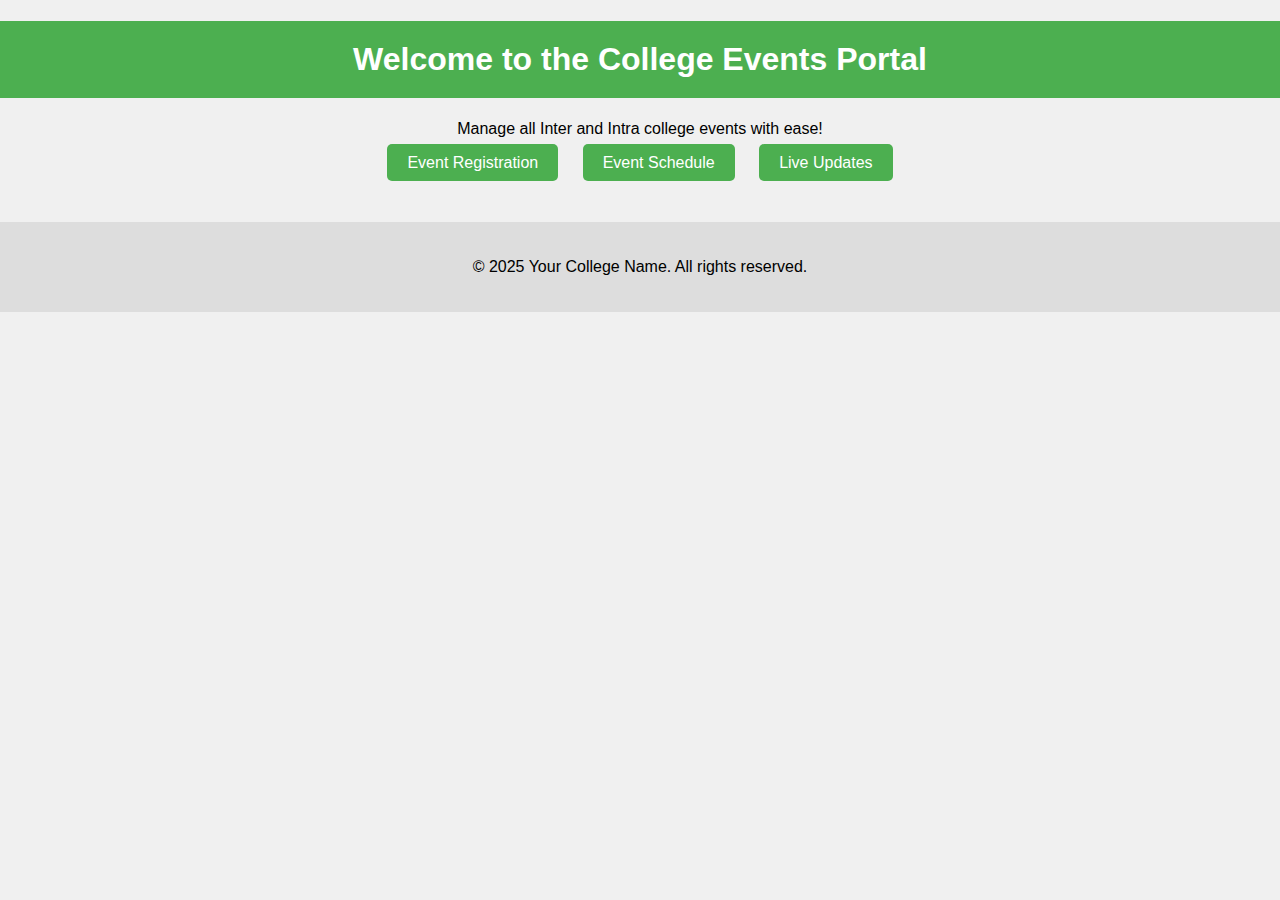
==== index.html @ 91ed042b "Complete homepage styling and links" ====
<!DOCTYPE html>
<html lang="en">
<head>
    <meta charset="UTF-8" />
    <meta name="viewport" content="width=device-width, initial-scale=1.0" />
    <title>College Events Portal</title>
    <link rel="stylesheet" href="style.css" />
</head>
<body>
    <h1>Welcome to the College Events Portal</h1>
    <p>Manage all Inter and Intra college events with ease!</p>

    <nav>
        <ul>
            <li><a href="register.html">Event Registration</a></li>
            <li><a href="schedule.html">Event Schedule</a></li>
            <li><a href="updates.html">Live Updates</a></li>
        </ul>
    </nav>

    <footer>
        <p>&copy; 2025 Your College Name. All rights reserved.</p>
    </footer>
</body>
</html>
---- style.css ----
body {
    font-family: Arial, sans-serif;
    text-align: center;
    background-color: #f0f4f8;
    margin: 0;
    padding: 20px;
}

form {
    background: white;
    padding: 30px;
    max-width: 400px;
    margin: auto;
    box-shadow: 0 0 10px rgba(0,0,0,0.1);
    border-radius: 8px;
}

input, select, button {
    display: block;
    width: 90%;
    margin: 10px auto;
    padding: 10px;
    border-radius: 5px;
    border: 1px solid #ccc;
}

button {
    background-color: #007bff;
    color: white;
    border: none;
    cursor: pointer;
}

button:hover {
    background-color: #0056b3;
}


/* === Homepage Styling === */
body {
    font-family: Arial, sans-serif;
    text-align: center;
    background-color: #f0f0f0;
    margin: 0;
    padding: 0;
}

h1 {
    background-color: #4CAF50;
    color: white;
    padding: 20px;
}

nav ul {
    list-style-type: none;
    padding: 0;
}

nav ul li {
    display: inline;
    margin: 10px;
}

nav ul li a {
    text-decoration: none;
    background-color: #4CAF50;
    color: white;
    padding: 10px 20px;
    border-radius: 5px;
}

nav ul li a:hover {
    background-color: #45a049;
}

footer {
    margin-top: 50px;
    padding: 20px;
    background-color: #ddd;
}
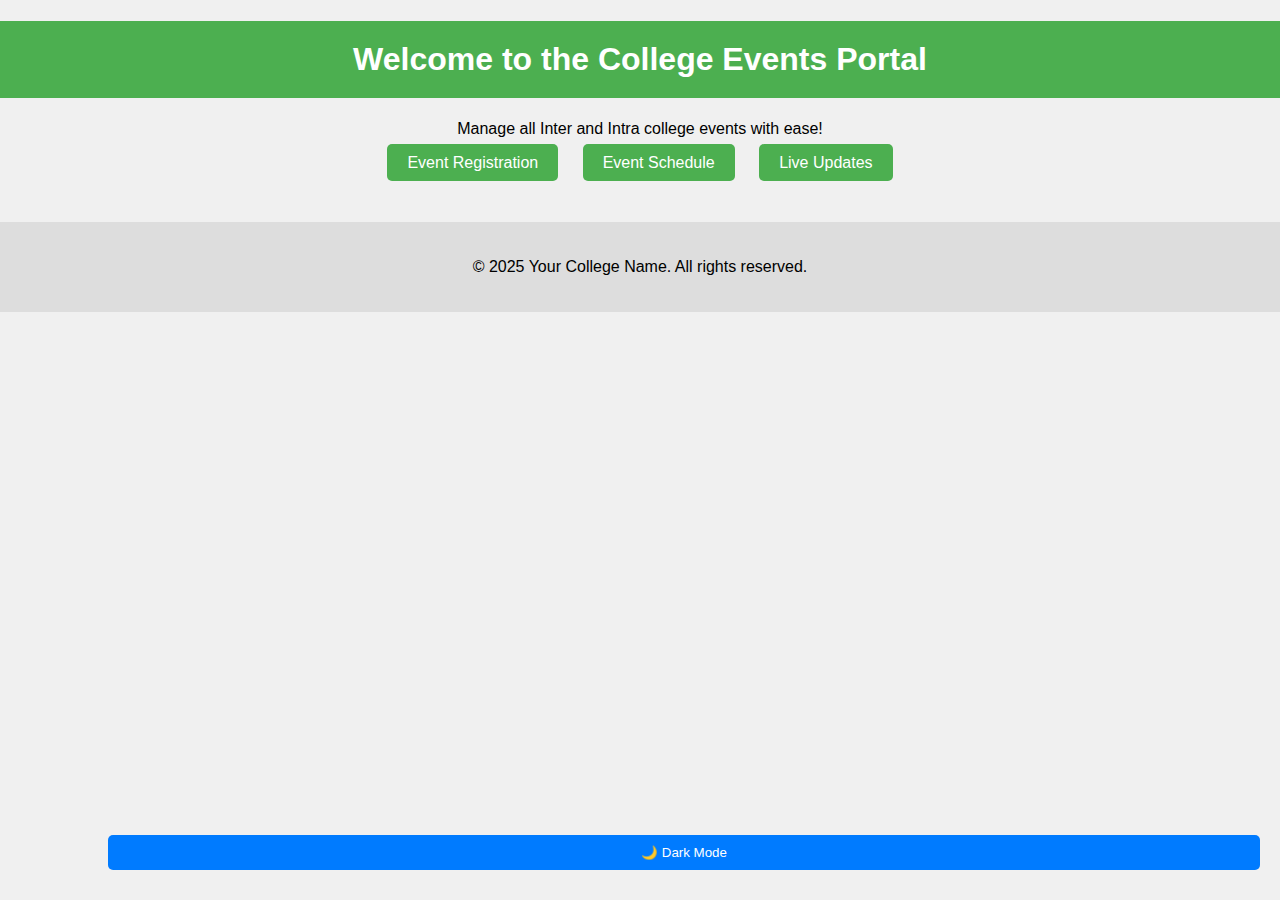
==== commit 285731e1: "Add dark mode toggle feature" ====
--- a/index.html
+++ b/index.html
@@ -1,6 +1,8 @@
 <!DOCTYPE html>
 <html lang="en">
 <head>
+    <meta name="viewport" content="width=device-width, initial-scale=1.0">
+
     <meta charset="UTF-8" />
     <meta name="viewport" content="width=device-width, initial-scale=1.0" />
     <title>College Events Portal</title>
@@ -21,5 +23,10 @@
     <footer>
         <p>&copy; 2025 Your College Name. All rights reserved.</p>
     </footer>
+    <button id="toggle-dark" style="position: fixed; bottom: 20px; right: 20px;">🌙 Dark Mode</button>
+
+<script src="script.js"></script>
+</body>
+
 </body>
 </html>
--- a/style.css
+++ b/style.css
@@ -78,3 +78,36 @@
     padding: 20px;
     background-color: #ddd;
 }
+/* Mobile responsive tweaks */
+@media (max-width: 768px) {
+    .navbar a {
+      display: block;
+      margin: 10px 0;
+    }
+  
+    .form input, .form textarea, .form button {
+      width: 100%;
+    }
+  
+    .gallery {
+      grid-template-columns: 1fr;
+    }
+  
+    .tab-button {
+      width: 100%;
+      margin-bottom: 10px;
+    }
+  }
+  .dark-mode {
+    background-color: #121212;
+    color: #ffffff;
+  }
+  
+  .dark-mode a {
+    color: #bb86fc;
+  }
+  
+  .dark-mode header, .dark-mode footer {
+    background-color: #1e1e1e;
+  }
+  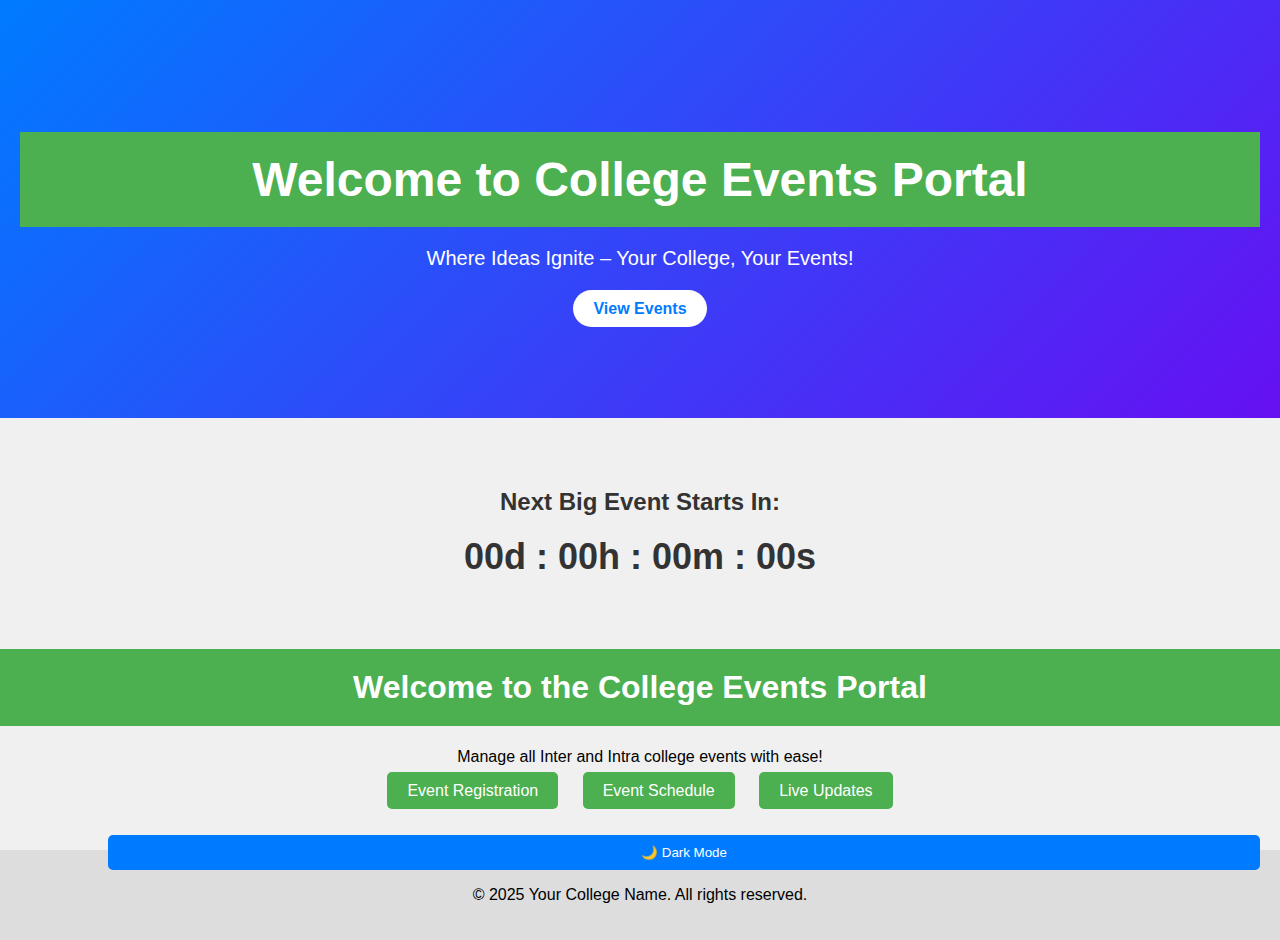
==== commit 09ee15bc: "Add countdown timer for next event" ====
--- a/index.html
+++ b/index.html
@@ -1,6 +1,8 @@
 <!DOCTYPE html>
 <html lang="en">
 <head>
+    <link href="https://fonts.googleapis.com/css2?family=Poppins:wght@300;400;600&display=swap" rel="stylesheet">
+
     <meta name="viewport" content="width=device-width, initial-scale=1.0">
 
     <meta charset="UTF-8" />
@@ -9,6 +11,22 @@
     <link rel="stylesheet" href="style.css" />
 </head>
 <body>
+    <section class="hero">
+        <h1>Welcome to College Events Portal</h1>
+        <p>Where Ideas Ignite – Your College, Your Events!</p>
+        <a href="schedule.html" class="btn">View Events</a>
+    </section>
+    <section class="countdown">
+        <h2>Next Big Event Starts In:</h2>
+        <div id="timer">
+            <span id="days">00</span>d :
+            <span id="hours">00</span>h :
+            <span id="minutes">00</span>m :
+            <span id="seconds">00</span>s
+        </div>
+    </section>
+    
+    
     <h1>Welcome to the College Events Portal</h1>
     <p>Manage all Inter and Intra college events with ease!</p>
 
--- a/style.css
+++ b/style.css
@@ -1,3 +1,20 @@
+body {
+    font-family: 'Poppins', sans-serif;
+    margin: 0;
+    padding: 0;
+    background-color: var(--bg-color);
+    color: var(--text-color);
+}
+
+/* Add cool hover for buttons */
+button, .btn {
+    transition: transform 0.3s ease, box-shadow 0.3s ease;
+}
+
+button:hover, .btn:hover {
+    transform: scale(1.05);
+    box-shadow: 0 0 10px rgba(0, 153, 255, 0.5);
+}
 body {
     font-family: Arial, sans-serif;
     text-align: center;
@@ -110,4 +127,41 @@
   .dark-mode header, .dark-mode footer {
     background-color: #1e1e1e;
   }
-  +  .hero {
+    text-align: center;
+    padding: 100px 20px;
+    background: linear-gradient(135deg, #007bff, #6610f2);
+    color: white;
+}
+
+.hero h1 {
+    font-size: 48px;
+    margin-bottom: 20px;
+}
+
+.hero p {
+    font-size: 20px;
+    margin-bottom: 30px;
+}
+
+.hero .btn {
+    background-color: white;
+    color: #007bff;
+    padding: 10px 20px;
+    border-radius: 25px;
+    font-weight: 600;
+    text-decoration: none;
+}
+
+.countdown {
+    text-align: center;
+    padding: 50px 20px;
+    background-color: #f0f0f0;
+    color: #333;
+}
+
+#timer {
+    font-size: 36px;
+    font-weight: 600;
+    margin-top: 10px;
+}
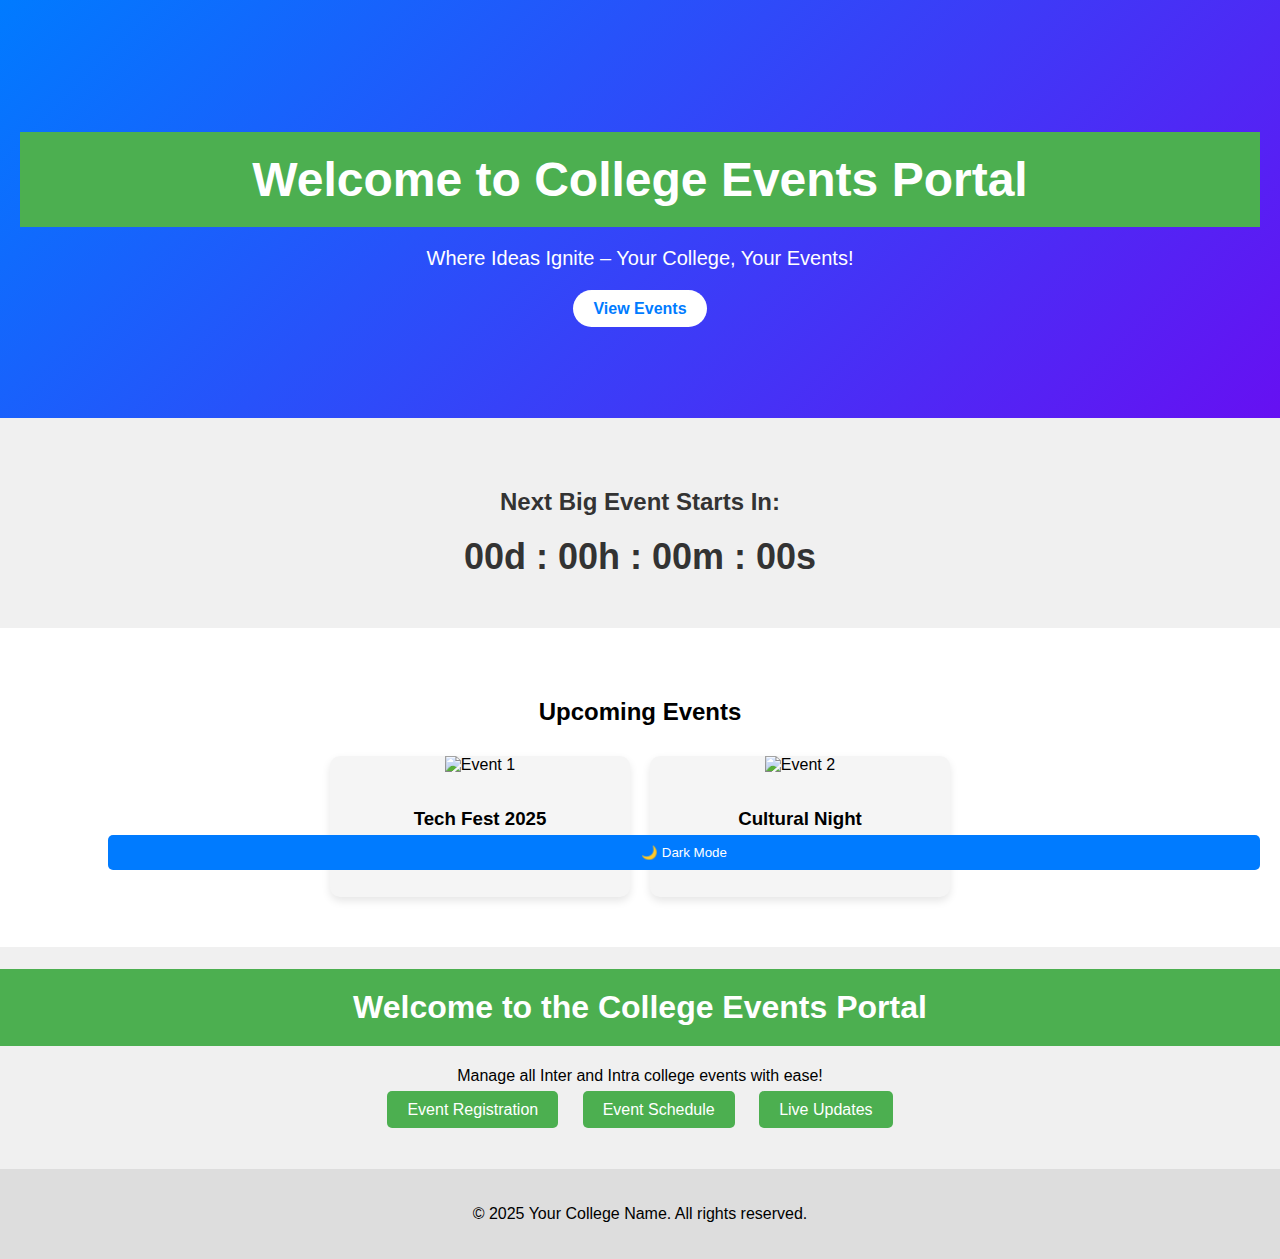
==== commit 42e5e9a2: "Add anumated event card for upcoming events" ====
--- a/index.html
+++ b/index.html
@@ -25,6 +25,26 @@
             <span id="seconds">00</span>s
         </div>
     </section>
+    <section class="event-cards">
+        <h2>Upcoming Events</h2>
+        <div class="cards-container">
+            <div class="card">
+                <img src="images/event1.jpg" alt="Event 1">
+                <div class="card-content">
+                    <h3>Tech Fest 2025</h3>
+                    <p>April 5, 2025 • Main Auditorium</p>
+                </div>
+            </div>
+            <div class="card">
+                <img src="images/event2.jpg" alt="Event 2">
+                <div class="card-content">
+                    <h3>Cultural Night</h3>
+                    <p>April 10, 2025 • Open Grounds</p>
+                </div>
+            </div>
+        </div>
+    </section>
+    
     
     
     <h1>Welcome to the College Events Portal</h1>
--- a/style.css
+++ b/style.css
@@ -165,3 +165,40 @@
     font-weight: 600;
     margin-top: 10px;
 }
+.event-cards {
+    text-align: center;
+    padding: 50px 20px;
+    background-color: #fff;
+}
+
+.cards-container {
+    display: flex;
+    justify-content: center;
+    flex-wrap: wrap;
+    gap: 20px;
+    margin-top: 30px;
+}
+
+.card {
+    background: #f5f5f5;
+    border-radius: 10px;
+    overflow: hidden;
+    width: 300px;
+    box-shadow: 0 4px 8px rgba(0,0,0,0.1);
+    transition: transform 0.3s, box-shadow 0.3s;
+}
+
+.card:hover {
+    transform: scale(1.05);
+    box-shadow: 0 8px 16px rgba(0,0,0,0.2);
+}
+
+.card img {
+    width: 100%;
+    height: 200px;
+    object-fit: cover;
+}
+
+.card-content {
+    padding: 15px;
+}
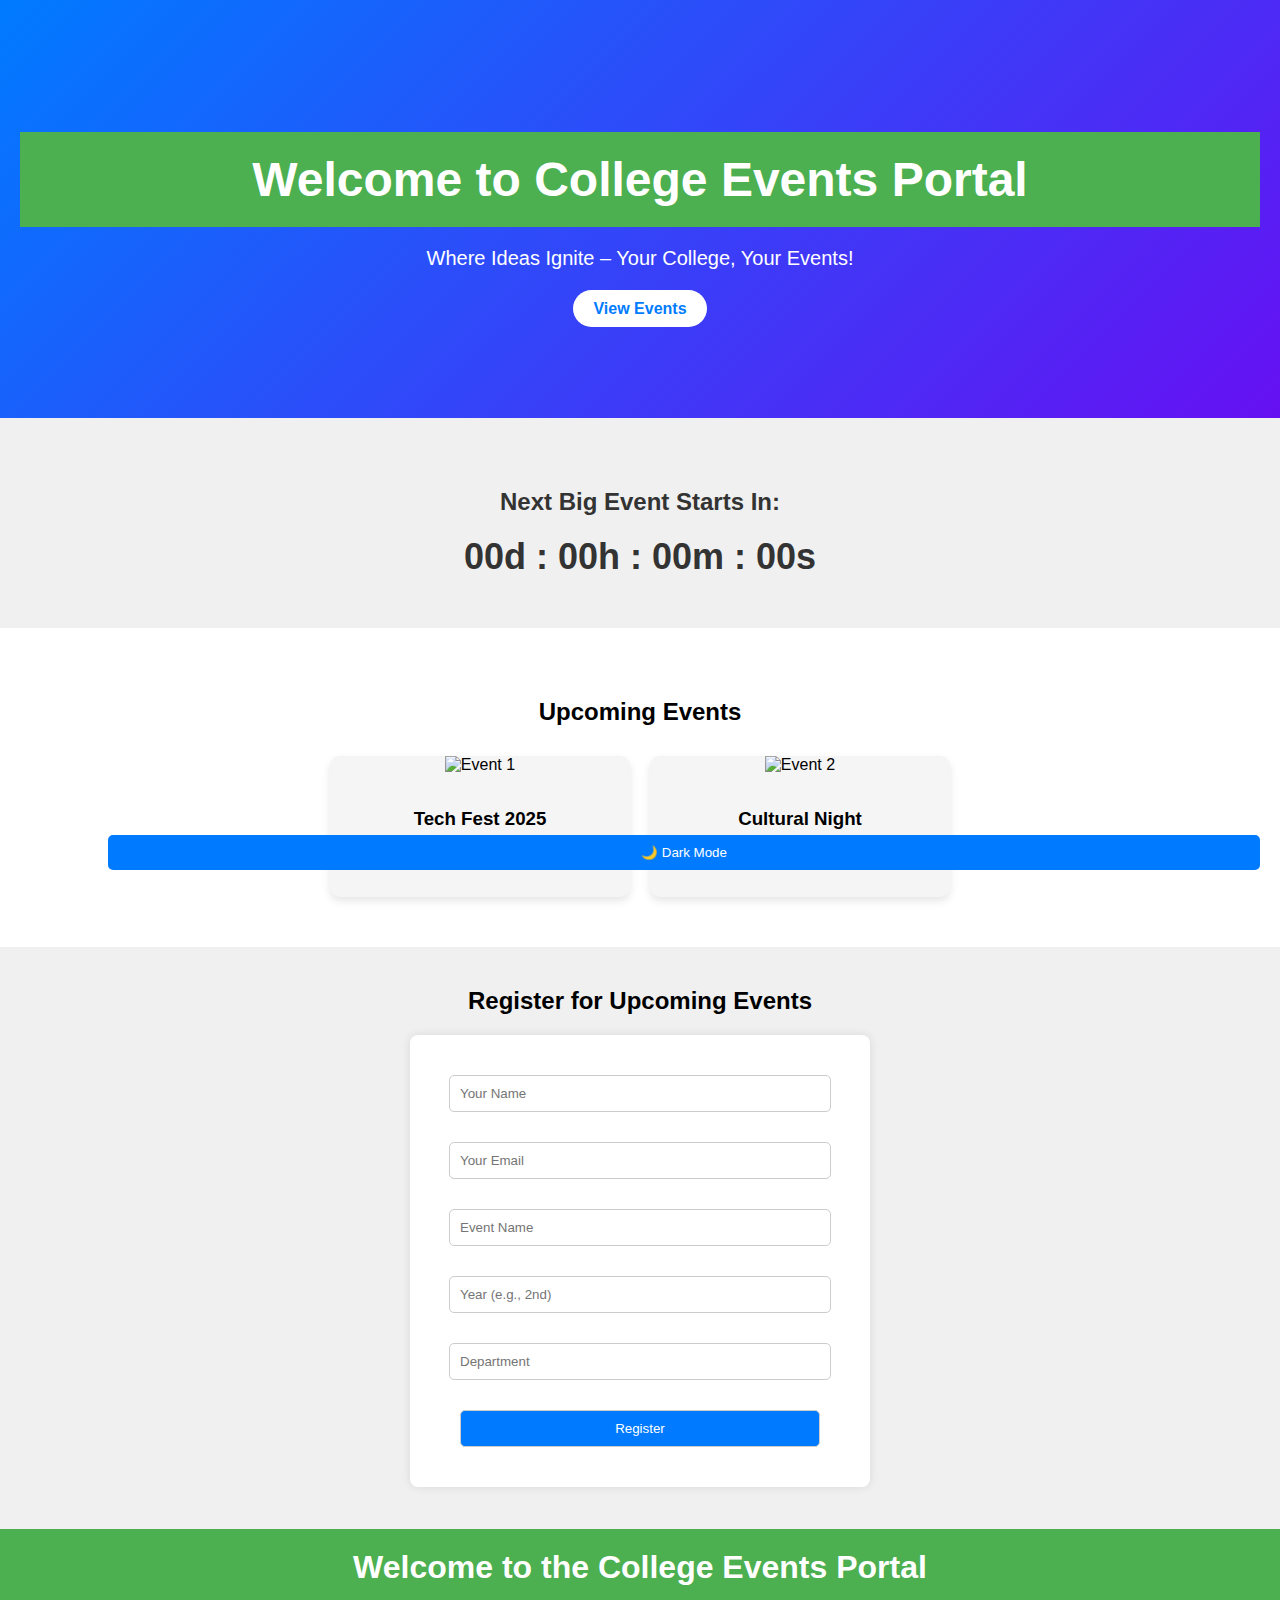
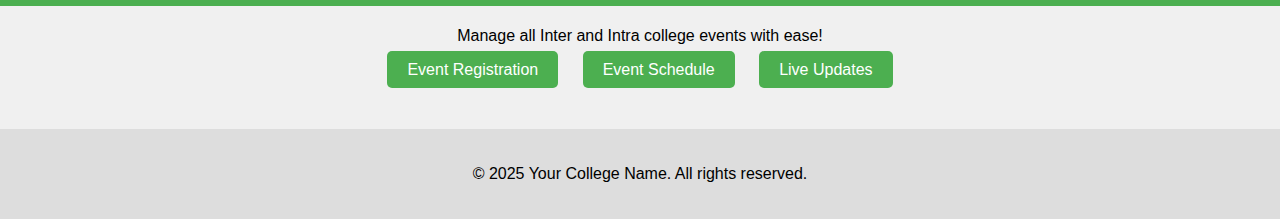
==== commit 3ae1afc5: "Add interactive event registration form" ====
--- a/index.html
+++ b/index.html
@@ -44,6 +44,19 @@
             </div>
         </div>
     </section>
+    <section class="register-section">
+        <h2>Register for Upcoming Events</h2>
+        <form id="registrationForm">
+          <input type="text" id="name" placeholder="Your Name" required />
+          <input type="email" id="email" placeholder="Your Email" required />
+          <input type="text" id="event" placeholder="Event Name" required />
+          <input type="text" id="year" placeholder="Year (e.g., 2nd)" required />
+          <input type="text" id="dept" placeholder="Department" required />
+          <button type="submit">Register</button>
+        </form>
+        <p id="successMsg" style="display:none; color: green;">🎉 Registration Successful!</p>
+      </section>
+      
     
     
     
--- a/style.css
+++ b/style.css
@@ -202,3 +202,33 @@
 .card-content {
     padding: 15px;
 }
+.register-section {
+    padding: 20px;
+    text-align: center;
+  }
+  
+  .register-section form {
+    display: flex;
+    flex-direction: column;
+    gap: 10px;
+    max-width: 400px;
+    margin: 0 auto;
+  }
+  
+  .register-section input, .register-section button {
+    padding: 10px;
+    border-radius: 5px;
+    border: 1px solid #ccc;
+  }
+  
+  .register-section button {
+    background-color: #007bff;
+    color: white;
+    cursor: pointer;
+    transition: background-color 0.3s ease;
+  }
+  
+  .register-section button:hover {
+    background-color: #0056b3;
+  }
+  